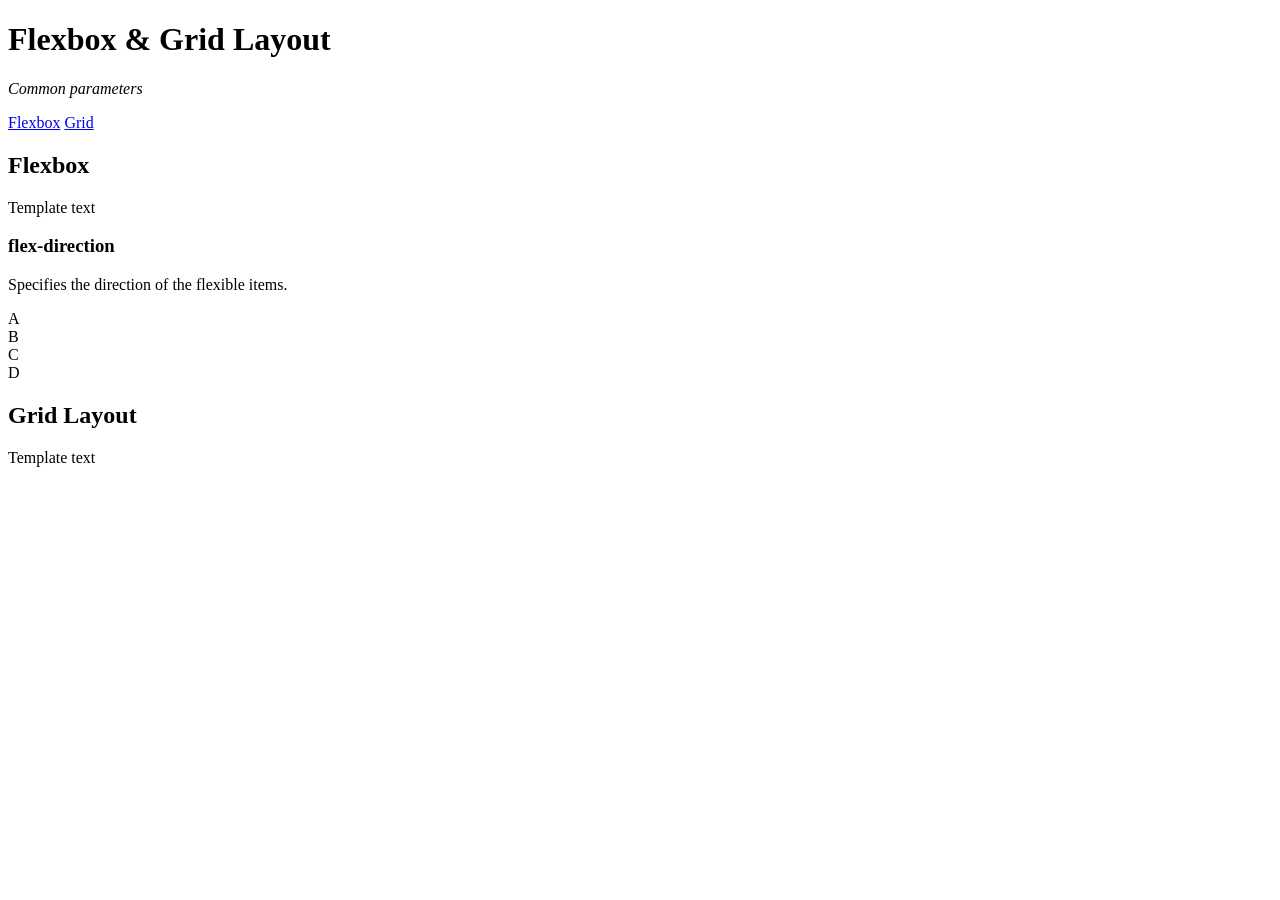
==== flexbox/flexBoxExcercise.html @ 6460f688 "Create flexBoxExcercise.html" ====
<!DOCTYPE html>
<html lang="en">
<head>
    <meta charset="UTF-8">
    <meta name="viewport" content="width=device-width, initial-scale=1.0">
    <title>Flexbox & Grid Layout</title>
    <link rel="stylesheet" href="flexBoxExcercise.css">
</head>
<body>
    <header id="mainHead">
        <h1>Flexbox & Grid Layout</h1>
        <p><em>Common parameters</em></p>
    </header>
    <nav id="navBar">
        <a href="#flexbox">Flexbox</a>
        <a href="#grid">Grid</a>
    </nav>
    <main>
        <section id="flexbox">
            <h2>Flexbox</h2>
            <p>Template text</p>
            <div class="objectBox"> <!-- Contenedor de los ejemplos-->
                <div class="itemExample"> <!-- Ejemplo -->
                    <h3>flex-direction</h3>
                    <p>Specifies the direction of the flexible items.</p>
                    <div class="demoBox">
                        <div class="item">A</div>
                        <div class="item">B</div>
                        <div class="item">C</div>
                        <div class="item">D</div>
                    </div>
                </div>
            </div>
        </section>
        <section id="grid">
            <h2>Grid Layout</h2>
            <p>Template text</p>
        </section>
    </main>
</body>
</html>
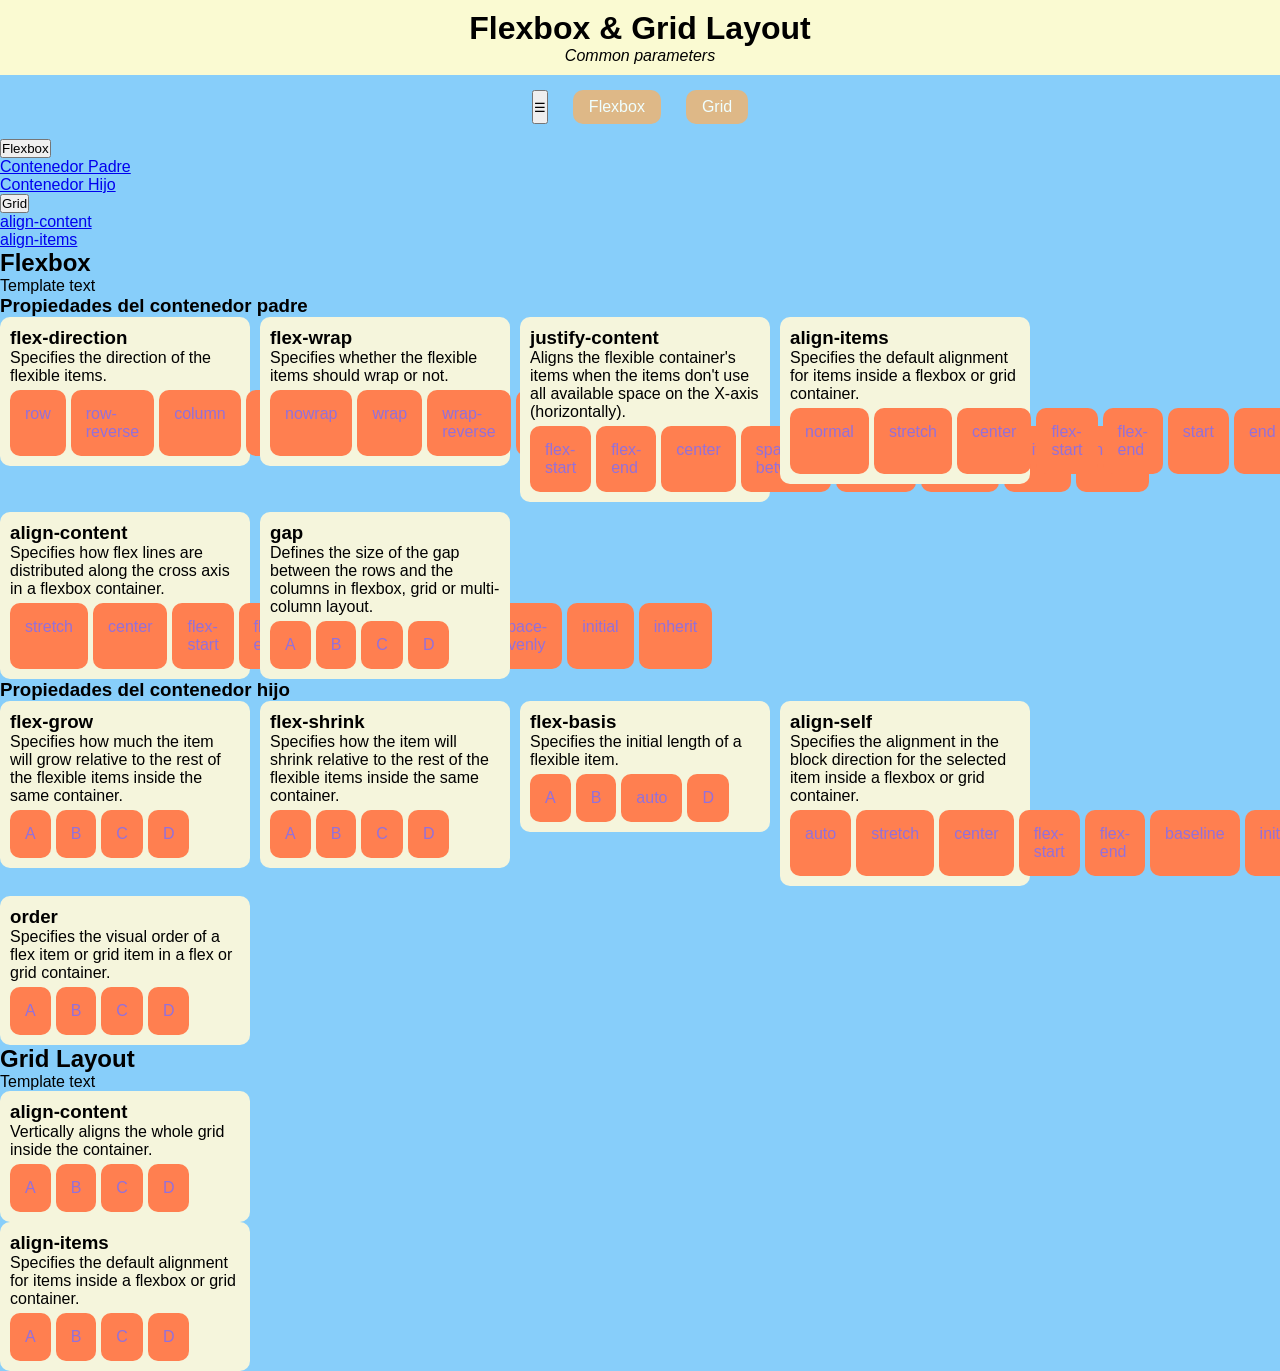
==== commit 07ebe0ba: "Update flexBoxExcercise.html" ====
--- a/flexbox/flexBoxExcercise.html
+++ b/flexbox/flexBoxExcercise.html
@@ -12,18 +12,166 @@
         <p><em>Common parameters</em></p>
     </header>
     <nav id="navBar">
+        <button id="sideMenuAccess"> ☰ </button>
         <a href="#flexbox">Flexbox</a>
         <a href="#grid">Grid</a>
     </nav>
+    <aside id="sideMenu">
+        <ul>
+            <li>
+                <button class="sideOption">Flexbox</button>
+                <ul class="content">
+                    <li><a href="#contenedorPadre">Contenedor Padre</a></li>
+                    <li><a href="#contenedorHijo">Contenedor Hijo</a></li>
+                </ul>
+            </li>
+            <li>
+                <button class="sideOption">Grid</button>
+                <ul class="content">
+                    <li><a href="#gridAlignContent">align-content</a></li>
+                    <li><a href="#gridAlignItems">align-items</a></li>
+                </ul>
+            </li>
+        </ul>
+    </aside>
+    <div id="overlay"></div>
     <main>
         <section id="flexbox">
             <h2>Flexbox</h2>
             <p>Template text</p>
-            <div class="objectBox"> <!-- Contenedor de los ejemplos-->
-                <div class="itemExample"> <!-- Ejemplo -->
+            <h3 id="contenedorPadre">Propiedades del contenedor padre</h3>
+            <!-- Contenedor de los ejemplos-->
+            <div class="objectBox"> 
+                <!-- Ejemplo -->
+                <div class="itemExample">
                     <h3>flex-direction</h3>
                     <p>Specifies the direction of the flexible items.</p>
-                    <div class="demoBox">
+                    <div class="demoBox" id="demoFlexDirection">
+                        <div class="item">row</div>
+                        <div class="item">row-reverse</div>
+                        <div class="item">column</div>
+                        <div class="item">column-reverse</div>
+                        <div class="item">initial</div>
+                        <div class="item">inherit</div>
+                    </div>
+                </div>
+                <div class="itemExample">
+                    <h3>flex-wrap</h3>
+                    <p>Specifies whether the flexible items should wrap or not.</p>
+                    <div class="demoBox" id="demoFlexWrap">
+                        <div class="item">nowrap</div>
+                        <div class="item">wrap</div>
+                        <div class="item">wrap-reverse</div>
+                        <div class="item">initial</div>
+                        <div class="item">inherit</div>
+                    </div>
+                </div>
+                <div class="itemExample">
+                    <h3>justify-content</h3>
+                    <p>Aligns the flexible container's items when the items don't use all available space on the X-axis (horizontally).</p>
+                    <div class="demoBox" id="demoJustifyContent">
+                        <div class="item">flex-start</div>
+                        <div class="item">flex-end</div>
+                        <div class="item">center</div>
+                        <div class="item">space-between</div>
+                        <div class="item">space-around</div>
+                        <div class="item">space-evenly</div>
+                        <div class="item">initial</div>
+                        <div class="item">inherit</div>
+                    </div>
+                </div>
+                <div class="itemExample">
+                    <h3>align-items</h3>
+                    <p>Specifies the default alignment for items inside a flexbox or grid container.</p>
+                    <div class="demoBox" id="demoAlignItems">
+                        <div class="item">normal</div>
+                        <div class="item">stretch</div>
+                        <div class="item">center</div>
+                        <div class="item">flex-start</div>
+                        <div class="item">flex-end</div>
+                        <div class="item">start</div>
+                        <div class="item">end</div>
+                        <div class="item">baseline</div>
+                        <div class="item">initial</div>
+                        <div class="item">inherit</div>
+                    </div>
+                </div>
+                <div class="itemExample">
+                    <h3>align-content</h3>
+                    <p>Specifies how flex lines are distributed along the cross axis in a flexbox container.</p>
+                    <div class="demoBox" id="demoAlignContent">
+                        <div class="item">stretch</div>
+                        <div class="item">center</div>
+                        <div class="item">flex-start</div>
+                        <div class="item">flex-end</div>
+                        <div class="item">space-between</div>
+                        <div class="item">space-around</div>
+                        <div class="item">space-evenly</div>
+                        <div class="item">initial</div>
+                        <div class="item">inherit</div>
+                    </div>
+                </div>
+                <div class="itemExample">
+                    <h3>gap</h3>
+                    <p>Defines the size of the gap between the rows and the columns in flexbox, grid or multi-column layout.</p>
+                    <div class="demoBox" id="demoGap">
+                        <div class="item">A</div>
+                        <div class="item">B</div>
+                        <div class="item">C</div>
+                        <div class="item">D</div>
+                    </div>
+                </div>
+            </div>
+            <h3 id="contenedorHijo">Propiedades del contenedor hijo</h3>
+            <div class="objectBox">
+                <div class="itemExample">
+                    <h3>flex-grow</h3>
+                    <p>Specifies how much the item will grow relative to the rest of the flexible items inside the same container.</p>
+                    <div class="demoBox" id="demoFlexGrow">
+                        <div class="item">A</div>
+                        <div class="item">B</div>
+                        <div class="item">C</div>
+                        <div class="item">D</div>
+                    </div>
+                </div>
+                <div class="itemExample">
+                    <h3>flex-shrink</h3>
+                    <p>Specifies how the item will shrink relative to the rest of the flexible items inside the same container.</p>
+                    <div class="demoBox" id="demoFlexShrink">
+                        <div class="item">A</div>
+                        <div class="item">B</div>
+                        <div class="item">C</div>
+                        <div class="item">D</div>
+                    </div>
+                </div>
+                <div class="itemExample">
+                    <h3>flex-basis</h3>
+                    <p>Specifies the initial length of a flexible item.</p>
+                    <div class="demoBox" id="demoFlexBasis">
+                        <div class="item">A</div>
+                        <div class="item">B</div>
+                        <div class="item">auto</div>
+                        <div class="item">D</div>
+                    </div>
+                </div>
+                <div class="itemExample">
+                    <h3>align-self</h3>
+                    <p>Specifies the alignment in the block direction for the selected item inside a flexbox or grid container.</p>
+                    <div class="demoBox" id="demoAlignSelf">
+                        <div class="item">auto</div>
+                        <div class="item">stretch</div>
+                        <div class="item">center</div>
+                        <div class="item">flex-start</div>
+                        <div class="item">flex-end</div>
+                        <div class="item">baseline</div>
+                        <div class="item">initial</div>
+                        <div class="item">inherit</div>
+                    </div>
+                </div>
+                <div class="itemExample">
+                    <h3>order</h3>
+                    <p>Specifies the visual order of a flex item or grid item in a flex or grid container.</p>
+                    <div class="demoBox" id="demoOrder">
                         <div class="item">A</div>
                         <div class="item">B</div>
                         <div class="item">C</div>
@@ -35,7 +183,29 @@
         <section id="grid">
             <h2>Grid Layout</h2>
             <p>Template text</p>
+            <div class="itemExample">
+                    <h3 id="gridAlignContent">align-content</h3>
+                    <p>Vertically aligns the whole grid inside the container.</p>
+                    <div class="demoBox" id="demoOrder">
+                        <div class="item">A</div>
+                        <div class="item">B</div>
+                        <div class="item">C</div>
+                        <div class="item">D</div>
+                    </div>
+                </div>
+            <div class="itemExample">
+                    <h3 id="gridAlignItems">align-items</h3>
+                    <p>Specifies the default alignment for items inside a flexbox or grid container.</p>
+                    <div class="demoBox" id="demoOrder">
+                        <div class="item">A</div>
+                        <div class="item">B</div>
+                        <div class="item">C</div>
+                        <div class="item">D</div>
+                    </div>
+                </div>
         </section>
     </main>
+    <script src="flexBoxExcercise.js"></script>
 </body>
 </html>
+
--- a/flexbox/flexBoxExcercise.css
+++ b/flexbox/flexBoxExcercise.css
@@ -0,0 +1,66 @@
+*{
+    margin: 0;
+    padding: 0;
+    box-sizing: border-box;
+}
+
+body{
+    font-family: 'Lucida Sans', 'Lucida Sans Regular', 'Lucida Grande', 'Lucida Sans Unicode', Geneva, Verdana, sans-serif;
+    background-color: lightskyblue;
+}
+
+#mainHead{
+    background-color: lightgoldenrodyellow;
+    text-align: center;
+    padding: 10px;
+}
+
+#navBar{
+    display: flex;
+    justify-content: center;
+    flex-direction: row;
+    gap: 25px;
+    padding: 15px;
+    
+}
+
+#navBar a{
+    text-decoration: none;
+    color: azure;
+    padding: 8px 16px;
+    background-color: burlywood;
+    border-radius: 10px;
+}
+
+/* Funciona solo cuando el mouse está encima. */
+#navBar a:hover{
+    text-transform: uppercase;
+    text-shadow: 3px 3px 5px red; /* Requiere 4 parámetros (desp hor, desp ver, desenfoque, color sombra) */
+    background-color: lightseagreen;
+}
+
+.objectBox{
+    display: flex;
+    flex-wrap: wrap;
+    gap: 10px;
+}
+
+.itemExample{
+    background-color: beige;
+    border-radius: 10px;
+    padding: 10px;
+    width: 250px;
+    height: fit-content;
+}
+.demoBox{
+    display: flex;
+    margin-top: 5px;
+    gap: 5px;
+}
+
+.item{
+    background-color: coral;
+    padding: 15px;
+    border-radius: 10px;
+    color: mediumpurple;
+}
